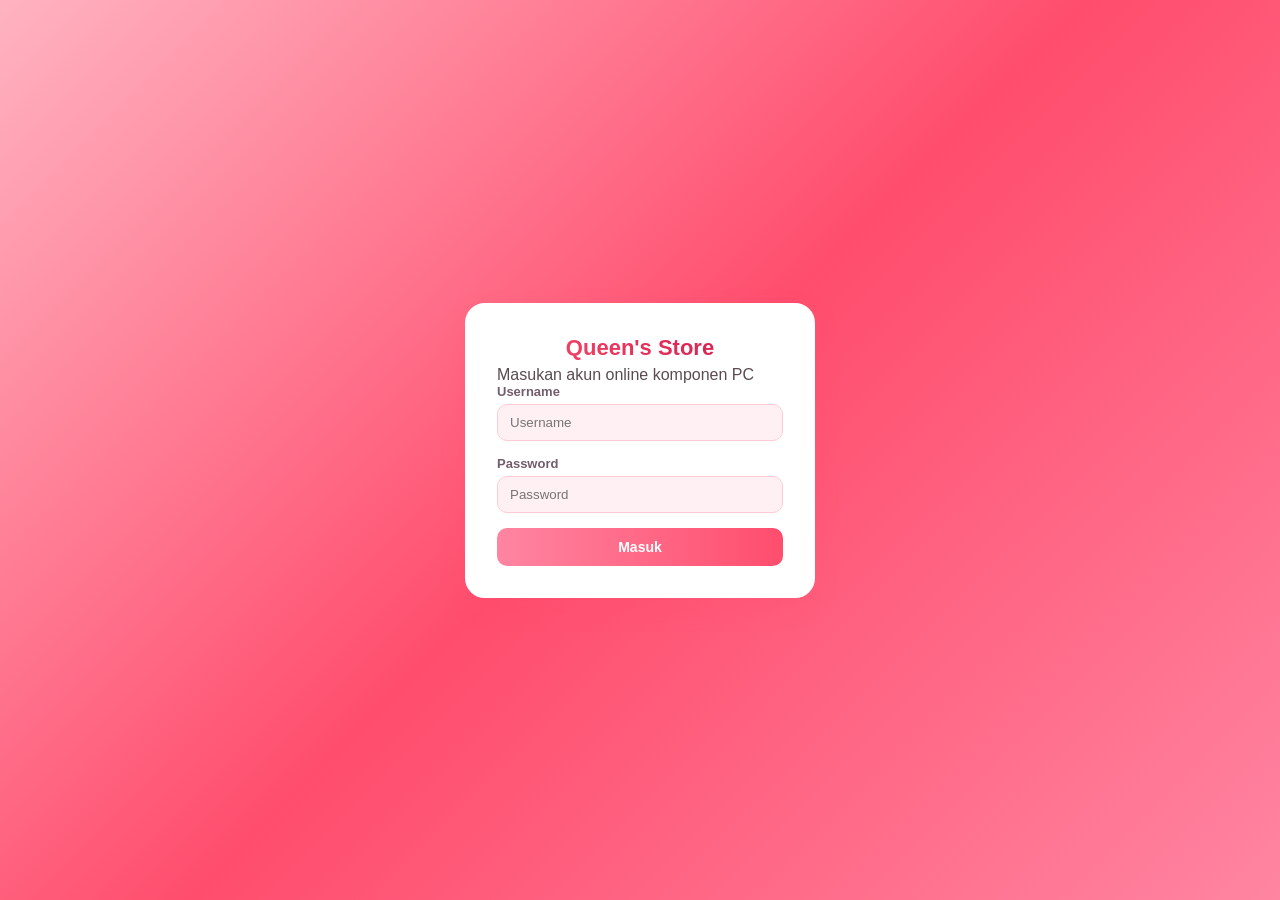
==== login.html @ f458be3c "first commit" ====
<!DOCTYPE html>
<html lang="id">
<head>
  <meta charset="UTF-8">
  <meta name="viewport" content="width=device-width, initial-scale=1.0">
  <title>Login - Queen's Store</title>
  <link rel="stylesheet" href="style.css">
</head>
<body class="login-body">
  <div class="login-card">
    <h2>Queen's Store</h2>
    <p>Masukan akun online komponen PC</p>
    
    <form action="index.html">
      <div class="form-group">
        <label for="username">Username</label>
        <input type="text" id="username" placeholder="Username" required>
      </div>
      
      <div class="form-group">
        <label for="password">Password</label>
        <input type="password" id="password" placeholder="Password" required>
      </div>
      
      <button type="submit" class="btn-submit">Masuk</button>
    </form>
  </div>
</body>
</html>
---- style.css ----
html {
  scroll-behavior: smooth;
}

* {
  margin: 0;
  padding: 0;
  box-sizing: border-box;
  font-family: 'Segoe UI', Tahoma, Geneva, Verdana, sans-serif;
}

body {
  background: linear-gradient(135deg, #fff0f3 0%, #ffccd5 50%, #fff0f3 100%);
  color: #5a4b4e;
  min-height: 100vh;
}

/* ================= LOGIN PAGE ================= */
.login-body {
  display: flex;
  justify-content: center;
  align-items: center;
  min-height: 100vh;
  background: linear-gradient(135deg, #ffb3c1 0%, #ff4d6d 50%, #ff85a1 100%);
}

.login-card {
  background-color: #ffffff;
  padding: 30px;
  border-radius: 20px;
  width: 100%;
  max-width: 350px;
  box-shadow: 0 10px 25px rgba(255, 77, 109, 0.2);
  border: 2px solid #ffffff;
}

.login-card h2 {
  font-size: 22px;
  margin-bottom: 5px;
  background: linear-gradient(45deg, #ff4d6d, #c9184a);
  -webkit-background-clip: text;
  -webkit-text-fill-color: transparent;
  text-align: center;
}

.subtitle {
  font-size: 12px;
  color: #a3888c;
  margin-bottom: 20px;
  text-align: center;
}

.form-group {
  margin-bottom: 15px;
}

.form-group label {
  display: block;
  font-size: 13px;
  margin-bottom: 5px;
  color: #725d68;
  font-weight: 600;
}

.form-group input {
  width: 100%;
  padding: 10px 12px;
  border: 1.5px solid #ffccd5;
  border-radius: 10px;
  outline: none;
  background-color: #fff0f3;
  color: #5a4b4e;
}

/* Mengubah warna background input saat diklik sesuai instruksi */
.form-group input:focus {
  background-color: #ffe6ea;
  border-color: #ff4d6d;
  box-shadow: 0 0 8px rgba(255, 77, 109, 0.4);
}

/* Sesuai soal 1c: Hover tombol ubah background hitam & teks putih */
.btn-submit {
  width: 100%;
  padding: 11px;
  background: linear-gradient(90deg, #ff85a1 0%, #ff4d6d 100%);
  color: #ffffff;
  border: none;
  border-radius: 10px;
  cursor: pointer;
  font-weight: bold;
  font-size: 14px;
  transition: all 0.3s ease;
}

.btn-submit:hover {
  background: #000000 !important;
  color: #ffffff !important;
  box-shadow: 0 4px 12px rgba(0, 0, 0, 0.3);
}

/* ================= NAVBAR ================= */
.navbar {
  position: fixed;
  top: 0;
  left: 0;
  width: 100%;
  background: linear-gradient(90deg, #ff85a1 0%, #ff4d6d 100%);
  color: #ffffff;
  display: flex;
  justify-content: space-between;
  align-items: center;
  padding: 15px 40px;
  z-index: 1000;
  box-shadow: 0 2px 10px rgba(255, 77, 109, 0.2);
}

.logo {
  font-weight: bold;
  font-size: 18px;
  letter-spacing: 1px;
  color: #ffffff;
  text-shadow: 0 1px 2px rgba(0, 0, 0, 0.1);
}

.nav-links {
  list-style: none;
  display: flex;
  gap: 20px;
}

.nav-links a {
  color: #ffffff;
  text-decoration: none;
  font-size: 14px;
  font-weight: 600;
  cursor: pointer;
  display: inline-block;
  padding: 5px 0;
  transition: opacity 0.2s ease;
}

.nav-links a:hover {
  opacity: 0.8;
}

/* ================= HERO SECTION ================= */
.hero-section {
  padding-top: 90px;
  padding-left: 20px;
  padding-right: 20px;
  padding-bottom: 20px;
}

.hero-content {
  background-image: linear-gradient(135deg, rgba(255, 182, 193, 0.7), rgba(255, 105, 180, 0.7)), url('jungkoo.jpeg');
  background-size: cover;
  background-position: center;
  height: 250px;
  border-radius: 20px;
  display: flex;
  justify-content: center;
  align-items: center;
  color: #ffffff;
  text-align: center;
  box-shadow: 0 8px 20px rgba(255, 77, 109, 0.25);
}

.hero-content h1 {
  font-size: 24px;
  text-shadow: 0 2px 4px rgba(90, 75, 78, 0.3);
}

.highlight {
  color: #ffffff;
  font-size: 28px;
  text-decoration: underline;
}

/* ================= PRODUCTS & ABOUT ================= */
.products-section, .about-section {
  padding: 40px 40px;
  scroll-margin-top: 70px;
}

.products-section h2, .about-section h2 {
  margin-bottom: 20px;
  font-size: 22px;
  background: linear-gradient(45deg, #ff4d6d, #c9184a);
  -webkit-background-clip: text;
  -webkit-text-fill-color: transparent;
}

.product-grid {
  display: flex;
  gap: 20px;
}

.product-card {
  flex: 1;
  background-color: #ffffff;
  border-radius: 16px;
  padding: 15px;
  text-align: center;
  box-shadow: 0 6px 16px rgba(255, 182, 193, 0.3);
  border: 1px solid #ffccd5;
  transition: transform 0.2s ease;
}

.product-card:hover {
  transform: translateY(-5px);
}

.product-card img {
  width: 100%;
  height: 140px;
  object-fit: cover;
  border-radius: 12px;
  margin-bottom: 10px;
}

.product-card p {
  font-weight: bold;
  font-size: 14px;
  color: #725d68;
}

.about-section {
  min-height: 300px;
}

/* Responsive Media Query (< 768px -> maksimal 2 gambar per baris) */
@media (max-width: 768px) {
  .product-grid {
    flex-wrap: wrap;
  }

  .product-card {
    flex: 0 0 calc(50% - 10px);
  }
}
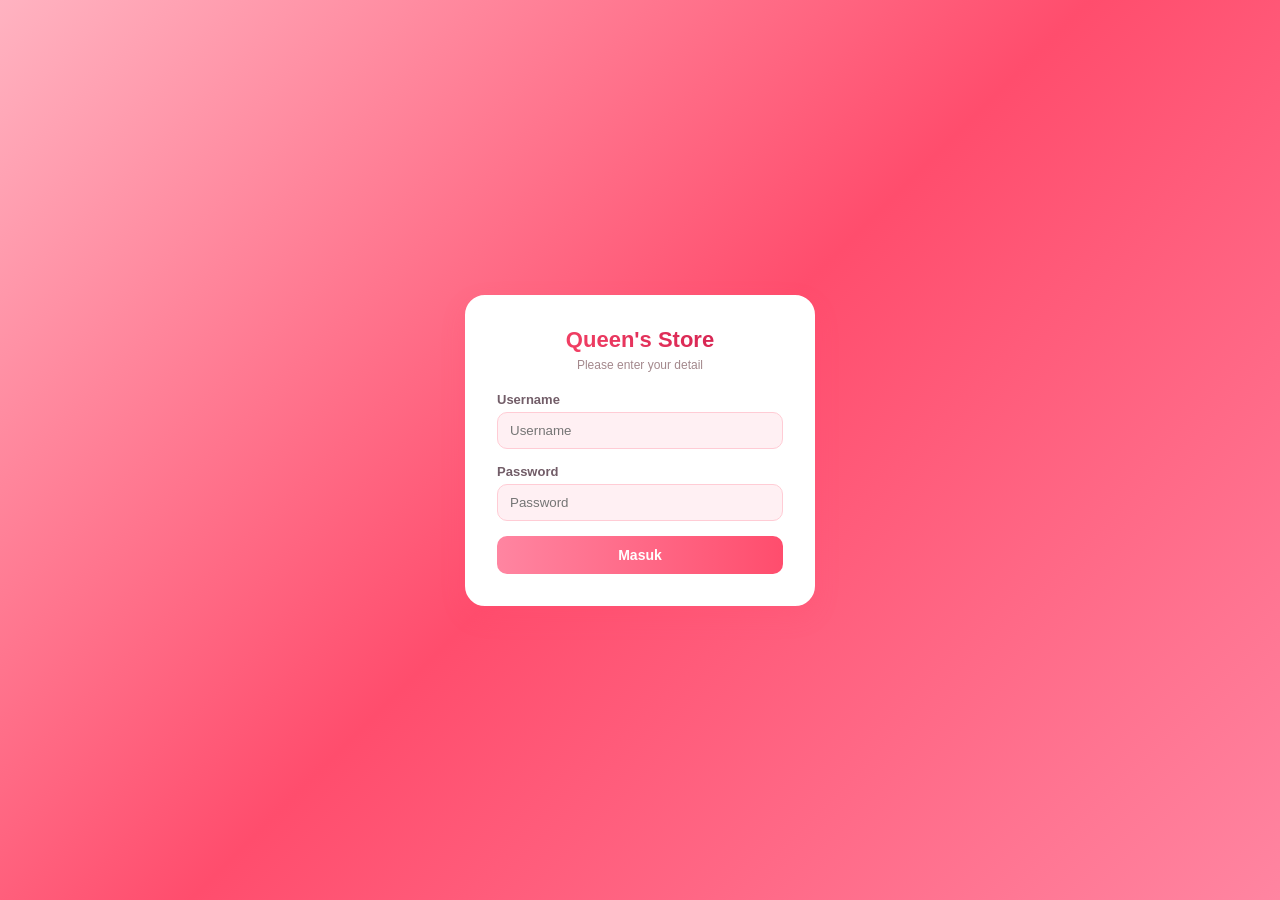
==== commit 469ed446: "first commit" ====
--- a/login.html
+++ b/login.html
@@ -9,7 +9,7 @@
 <body class="login-body">
   <div class="login-card">
     <h2>Queen's Store</h2>
-    <p>Masukan akun online komponen PC</p>
+    <p class="subtitle">Please enter your detail</p>
     
     <form action="index.html">
       <div class="form-group">
--- a/style.css
+++ b/style.css
@@ -153,7 +153,7 @@
 }
 
 .hero-content {
-  background-image: linear-gradient(135deg, rgba(255, 182, 193, 0.7), rgba(255, 105, 180, 0.7)), url('jungkoo.jpeg');
+  background-image: linear-gradient(135deg, rgba(255, 182, 193, 0.7), rgba(255, 105, 180, 0.7)), url('lily.jpeg');
   background-size: cover;
   background-position: center;
   height: 250px;
